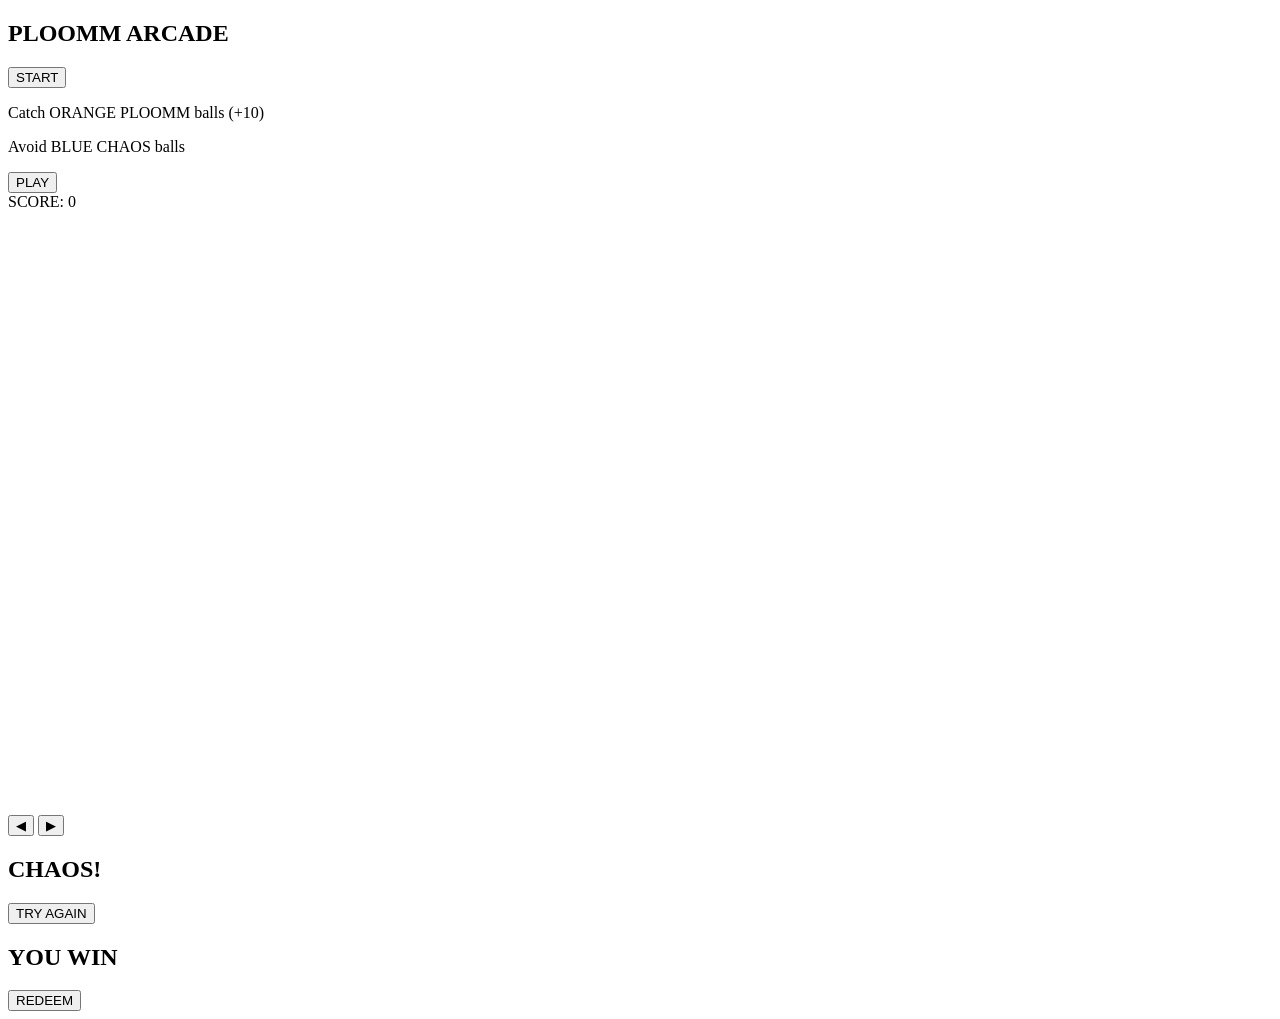
==== index (2).html @ f2ecca86 "Add files via upload" ====
<!DOCTYPE html>
<html>
<head>
<meta charset="UTF-8">
<meta name="viewport" content="width=device-width, initial-scale=1.0">
<title>PLOOMM Arcade</title>
<link rel="stylesheet" href="style.css">
</head>
<body>

<section id="landing" class="screen neon">
<h1>PLOOMM ARCADE</h1>
<button id="startBtn">START</button>
</section>

<section id="howTo" class="screen neon hidden">
<p>Catch ORANGE PLOOMM balls (+10)</p>
<p>Avoid BLUE CHAOS balls</p>
<button id="playBtn">PLAY</button>
</section>

<section id="game" class="game-screen hidden">
<div class="hud">SCORE: <span id="score">0</span></div>
<canvas id="canvas" width="400" height="600"></canvas>
<div class="mobile-controls">
<button id="leftBtn">◀</button>
<button id="rightBtn">▶</button>
</div>
</section>

<section id="lose" class="screen neon hidden">
<h1>CHAOS!</h1>
<button id="retryBtn">TRY AGAIN</button>
</section>

<section id="win" class="screen neon hidden">
<h1>YOU WIN</h1>
<p id="coupon"></p>
<button id="rewardBtn">REDEEM</button>
</section>

<script src="game.js"></script>
</body>
</html>
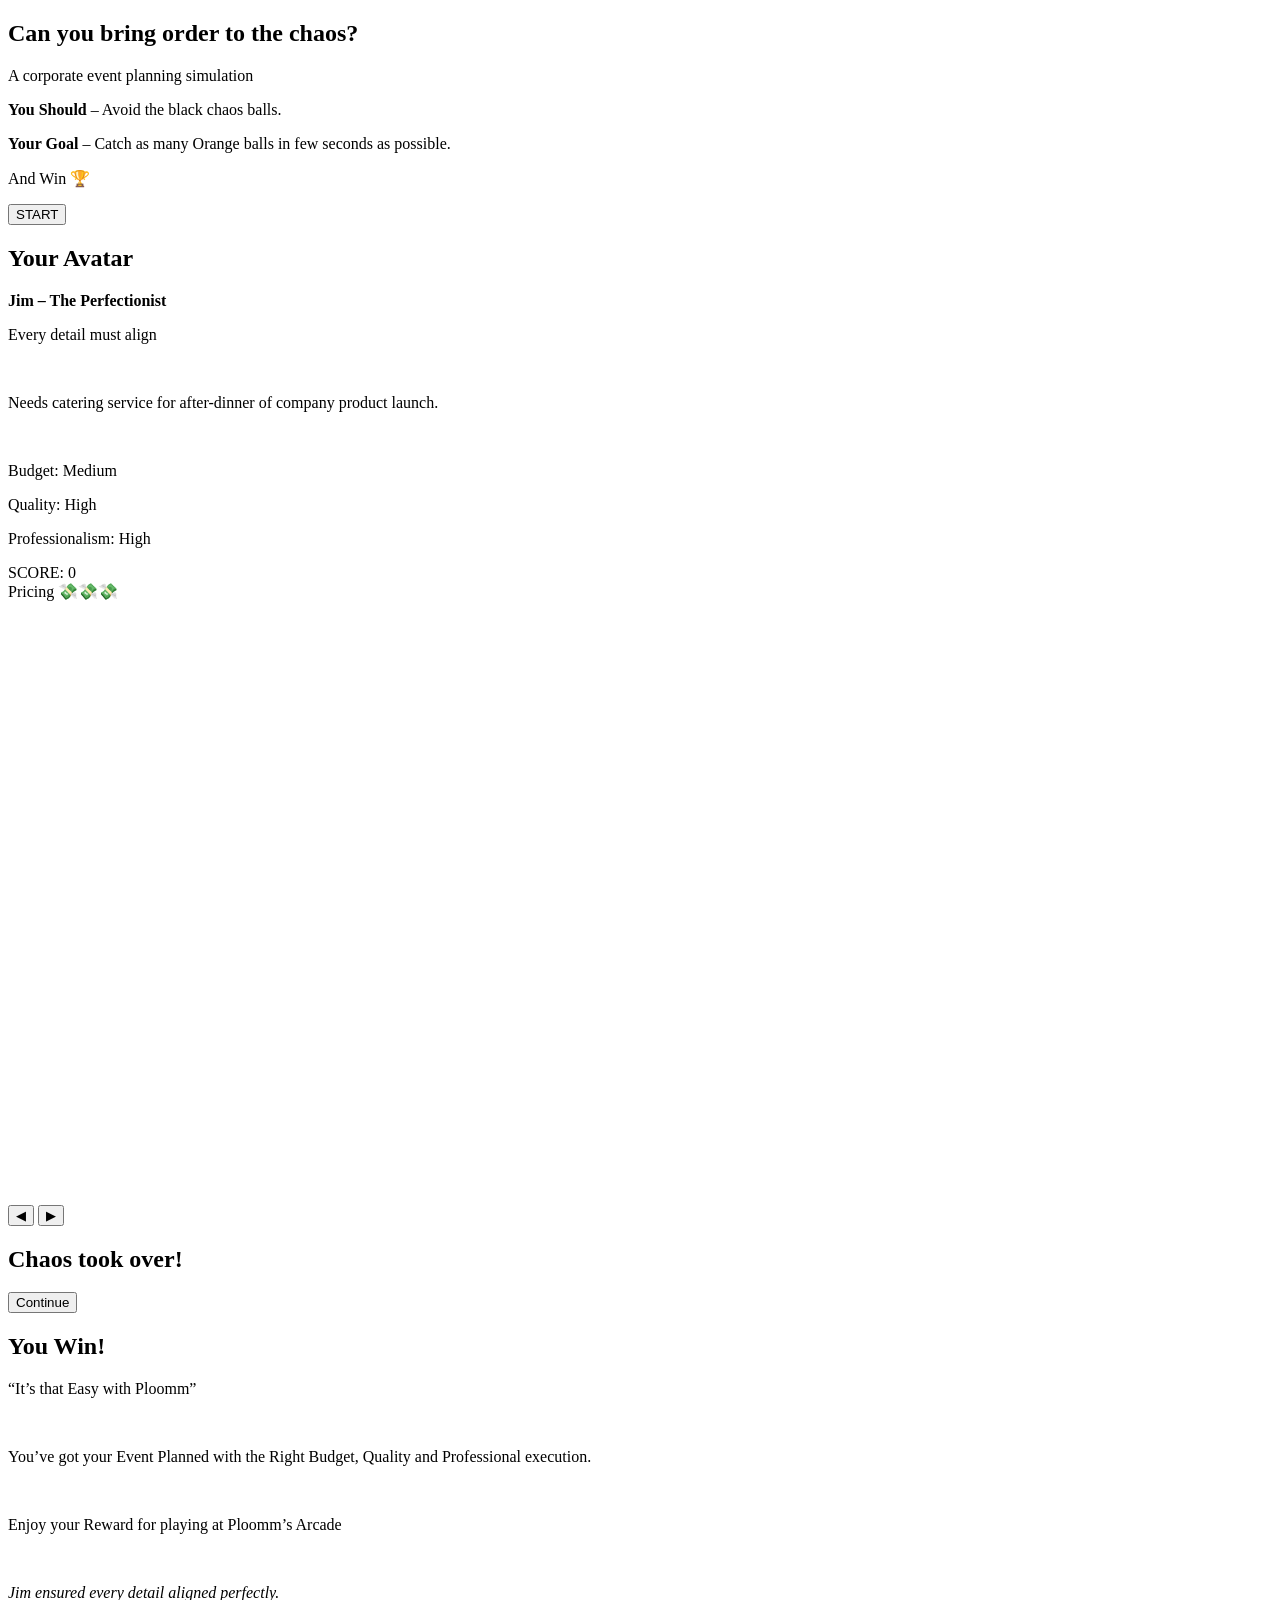
==== commit 0fe5db65: "Update index (2).html" ====
--- a/index (2).html
+++ b/index (2).html
@@ -3,40 +3,72 @@
 <head>
 <meta charset="UTF-8">
 <meta name="viewport" content="width=device-width, initial-scale=1.0">
-<title>PLOOMM Arcade</title>
+<title>Event Arcade</title>
 <link rel="stylesheet" href="style.css">
 </head>
 <body>
 
-<section id="landing" class="screen neon">
-<h1>PLOOMM ARCADE</h1>
-<button id="startBtn">START</button>
+<!-- LANDING -->
+<section id="landing" class="screen light">
+    <h1>Can you bring order to the chaos?</h1>
+    <p>A corporate event planning simulation</p>
+
+    <p><strong>You Should</strong> – Avoid the black chaos balls.</p>
+    <p><strong>Your Goal</strong> – Catch as many Orange balls in few seconds as possible.</p>
+    <p>And Win 🏆</p>
+
+    <button id="startBtn">START</button>
 </section>
 
-<section id="howTo" class="screen neon hidden">
-<p>Catch ORANGE PLOOMM balls (+10)</p>
-<p>Avoid BLUE CHAOS balls</p>
-<button id="playBtn">PLAY</button>
+<!-- AVATAR BOX -->
+<section id="avatarBox" class="avatar light hidden">
+    <h2>Your Avatar</h2>
+    <p><strong>Jim – The Perfectionist</strong></p>
+    <p>Every detail must align</p>
+    <br>
+    <p>Needs catering service for after-dinner of company product launch.</p>
+    <br>
+    <p>Budget: Medium</p>
+    <p>Quality: High</p>
+    <p>Professionalism: High</p>
 </section>
 
+<!-- GAME -->
 <section id="game" class="game-screen hidden">
-<div class="hud">SCORE: <span id="score">0</span></div>
-<canvas id="canvas" width="400" height="600"></canvas>
-<div class="mobile-controls">
-<button id="leftBtn">◀</button>
-<button id="rightBtn">▶</button>
-</div>
+    <div class="hud">
+        SCORE: <span id="score">0</span>
+    </div>
+
+    <div class="pricing">Pricing 💸💸💸</div>
+
+    <canvas id="canvas" width="400" height="600"></canvas>
+
+    <div class="mobile-controls">
+        <button id="leftBtn">◀</button>
+        <button id="rightBtn">▶</button>
+    </div>
 </section>
 
-<section id="lose" class="screen neon hidden">
-<h1>CHAOS!</h1>
-<button id="retryBtn">TRY AGAIN</button>
+<!-- LOSE -->
+<section id="lose" class="screen light hidden">
+    <h1>Chaos took over!</h1>
+    <button id="continueBtn">Continue</button>
 </section>
 
-<section id="win" class="screen neon hidden">
-<h1>YOU WIN</h1>
-<p id="coupon"></p>
-<button id="rewardBtn">REDEEM</button>
+<!-- WIN -->
+<section id="win" class="screen light hidden">
+    <h1>You Win!</h1>
+    <p>“It’s that Easy with Ploomm”</p>
+    <p id="coupon"></p>
+    <br>
+    <p>
+        You’ve got your Event Planned with the Right Budget, 
+        Quality and Professional execution.
+    </p>
+    <br>
+    <p>Enjoy your Reward for playing at Ploomm’s Arcade</p>
+    <br>
+    <p><em>Jim ensured every detail aligned perfectly.</em></p>
 </section>
 
 <script src="game.js"></script>
